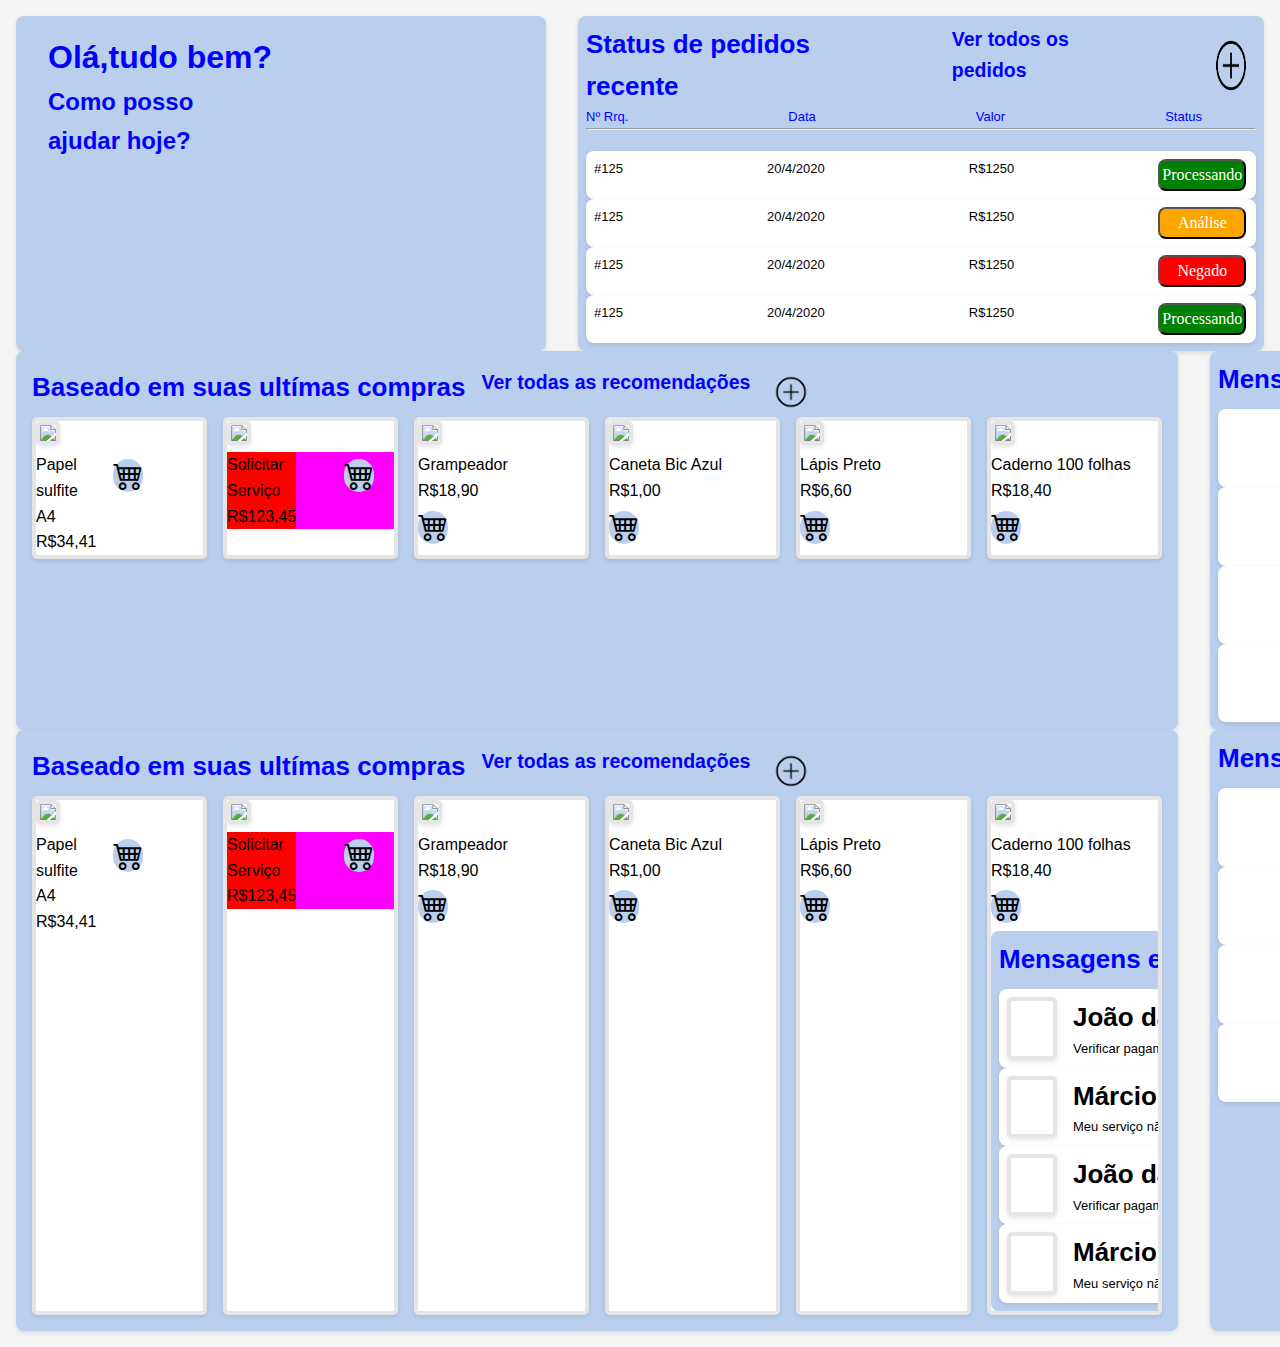
==== Tela 2/index.html @ 369cea6e "Construção da página" ====
<!DOCTYPE html>
<html lang="pt-BR">

<head>
    <meta charset="UTF-8">
    <meta name="viewport" content="width=device-width, initial-scale=1.0">
    <link rel="stylesheet" href="https://cdn.jsdelivr.net/npm/bootstrap-icons@1.11.3/font/bootstrap-icons.min.css">
    <link rel="stylesheet" href="style.css">
    <title>Tela 2</title>
</head>

<body>
    <header>
    </header>
    <main>
        <section class="conjunto">
            <div class="flexivel">
                <div class="conteudo1">
                    <div class="flexivel">
                        <div class="imagem">
                            <img
                                srcset="https://chat.google.com/u/0/api/get_attachment_url?url_type=FIFE_URL&content_type=image%2Fpng&attachment_token=AOo0EEWoziNwLJcdTX1ElQND9qhexBwh3AYaHLoYhOPIBPsPUxeNZLnNCy1tHn%2BDzWrRqOFdtHowrqRxlitT6%2BRmevHJBWhnWOEYJB7wECGwoxhaClNB9jdvuUUosth8Wv%2FbAcLuo24jIDliQI2MM8gQdCsAHMKpjLNZjqd9iULEMGtFCCJFhZC%2F7zV9XeAhD8l0oSi4EhW3E4HwheUE8Kotwyyj6vAKSu3HNGRSLLSb85Tv2F3mFFXZAdiumEjLnhWtPA2HZVKaYniwMphNpzauCEfG4maWNlg8klFmTmBG%2BQEHY4PB3F0XOhp0z6bUY4ab1nzbj%2FnRtG2EAWOx6RGJjf%2BrYVPaE7aI5d72UW1HOsccErG65JpRe3G%2BBnY5mayQaB5t7gUzsl6ThQTl6SRx1%2Fp4xV73VY214kvnSHOFnn2a4Pk6ZCXW0DsCLkeioxEzgdbauP91n%2BmjGsSBPJvrqSLLvSy2p1kwz7L5KRaKO1kJdnBCknTxg05jSas7qCFl4g7VZVwyhj4hJkXMiH4ZO30OwEr0%2Fh08QSZwJT4L2FjB9y9sEUG7JyuMzIZQ5n%2F8cUSKPB%2Fgd5NDn2kiyASKeQJHAMJBoMOtlbxQ7%2BwpQ3qyinCWQZc369Ms2g%3D%3D&sz=w1920-h945&auditContext=forDisplay">
                        </div>
                        <div class="texto_inicial">
                        
                            <h1>Olá,tudo bem?</h1>
                            <h2>Como posso <br>ajudar hoje?</h2>
                            

                        </div>
                        
                        


                        
                    </div>
                </div>
                <div class="conteudo2">
                    <div class="texto">
                        <div class="flexivel">
                            <h1>Status de pedidos recente</h1>
                            <h2> Ver todos os pedidos</h2>
                            <img src="images-removebg-preview.png">
                        </div>
                    </div>
                    <div class="tabela">
                        <div class="flexivel">
                            <p>Nº Rrq.</p>
                            <p>Data</p>
                            <p>Valor</p>
                            <p>Status</p>
                        </div>
                        <hr>
                        <br>
                        <div class="caixa">
                            <div class="flex">
                                <p>#125</p>
                                <p>20/4/2020</p>
                                <p>R$1250</p>
                                <button>Processando</button>
                            </div>
                        </div>
                        <div class="caixa1">
                            <div class="flex">
                                <p>#125</p>
                                <p>20/4/2020</p>
                                <p>R$1250</p>
                                <button>Análise</button>
                            </div>
                        </div>
                        <div class="caixa2">
                            <div class="flex">
                                <p>#125</p>
                                <p>20/4/2020</p>
                                <p>R$1250</p>
                                <button>Negado</button>
                            </div>
                        </div>
                        <div class="caixa">
                            <div class="flex">
                                <p>#125</p>
                                <p>20/4/2020</p>
                                <p>R$1250</p>
                                <button>Processando</button>
                            </div>

                        </div>
                    </div>
                </div>
            </div>
        </section>

        <section class="conjunto">
            <div class="flexivel">
                <div class="conteudo1">
                    <div class="texto">
                        <div class="flexivel">
                            <h1>Baseado em suas ultímas compras</h1>
                            <h2> ㅤㅤㅤㅤㅤㅤㅤㅤㅤㅤㅤㅤㅤㅤㅤㅤㅤㅤㅤㅤVer todas as recomendações</h2>
                            <img src="images-removebg-preview.png">
                        </div>
                    </div>
                    <div class="flexivel">


                        <div class="carousel">
                            <div class="block">
                                <div class="imagem"><img
                                        src="https://io.convertiez.com.br/m/superpaguemenos/shop/products/images/18514/medium/papel-sulfite-chamex-office-a4-com-500-folhas_101264.jpg">
                                </div>
                                <div class="flexivel">
                                    <p>Papel sulfite A4 <br>R$34,41</p>
                                    <div class="icones">
                                        <i class="bi bi-cart4 product-icon"></i>
                                    </div>

                                </div>
                            </div>

                        </div>
                        <div class="carousel">
                            <div class="block">
                                <div class="imagem"><img
                                        src="https://encrypted-tbn0.gstatic.com/images?q=tbn:ANd9GcRU97PO01iB618bXIy89J3eUHMGUghK8zMfgw&s">
                                </div>

                                <div class="infos">
                                    <div class="text">
                                        <p>Solicitar Serviço </p>
                                        <p>R$123,45</p>
                                    </div>
                                    <div class="icones">
                                        <i class="bi bi-cart4 product-icon"></i>
                                    </div>
                                </div>

                            </div>
                        </div>
                        <div class="carousel">
                            <div class="block">
                                <div class="imagem"><img
                                        src="https://castronaves.vteximg.com.br/arquivos/ids/211942-1000-1000/12819.jpg?v=636971586591070000">
                                </div>

                                <p>Grampeador </p>
                                <p>R$18,90</p>
                                <div class="icones">
                                    <i class="bi bi-cart4 product-icon"></i>
                                </div>

                            </div>
                        </div>
                        <div class="carousel">
                            <div class="block">
                                <div class="imagem"><img
                                        src="https://images.tcdn.com.br/img/img_prod/1140357/caneta_esferografica_bic_cristal_dura_mais_azul_ponta_media_de_1_0mm_kit_10_unidades_2640_3_0156dd57ba414a1c3af6683b4614af4f.jpg">
                                </div>

                                <p>Caneta Bic Azul </p>
                                <p>R$1,00</p>
                                <div class="icones">
                                    <i class="bi bi-cart4 product-icon"></i>
                                </div>

                            </div>
                        </div>
                        <div class="carousel">
                            <div class="block">
                                <div class="imagem"><img
                                        src="https://b2bleonorashop.vtexassets.com/arquivos/ids/157733-800-auto?v=637673884361300000&width=800&height=auto&aspect=true">
                                </div>

                                <p>Lápis Preto </p>
                                <p>R$6,60</p>
                                <div class="icones">
                                    <i class="bi bi-cart4 product-icon"></i>
                                </div>

                            </div>
                        </div>
                        <div class="carousel">
                            <div class="block">
                                <div class="imagem"><img
                                        src="https://encrypted-tbn1.gstatic.com/shopping?q=tbn:ANd9GcQYe_DMjRCgzkiKcKyMGKfpkosCGAsajwvqPdIVwKhlKucebgNOffT7DY0-NEBbyKFNzf5rTzejmaNWQFkhdrX9NqPqtBkAtXDj0M_UJJzbrR0yr8kLvkLX&usqp=CAE">
                                </div>

                                <p>Caderno 100 folhas </p>
                                <p>R$18,40</p>
                                <div class="icones">
                                    <i class="bi bi-cart4 product-icon"></i>
                                </div>

                            </div>
                        </div>
                    </div>

                </div>



                <div class="mensagens">
                    <div class="texto">
                        <div class="flexivel">
                            <h1>Mensagens e alertas</h1>
                            <h2> Ver todas as mensagens</h2>
                            <img src="images-removebg-preview.png">
                        </div>
                    </div>
                    <div class="tabela">
                        <div class="caixa">
                            <div class="flex">
                                <img
                                    srcset="https://img.freepik.com/fotos-gratis/conceito-de-emocoes-e-pessoas-foto-de-um-homem-bonito-de-aparencia-seria-com-barba-parecendo-confiante-e-determinado_1258-26730.jpg?semt=ais_hybrid">
                                <div class="block">
                                    <div class="flexivel">

                                        <h1>João da silva</h1>
                                        <p>Abr 5</p>
                                    </div>
                                    <p>Verificar pagamento do fornecedor apto</p>
                                </div>
                            </div>
                        </div>
                        <div class="caixa">
                            <div class="flex">
                                <img
                                    srcset="https://img.freepik.com/fotos-gratis/conceito-de-emocoes-e-pessoas-foto-de-um-homem-bonito-de-aparencia-seria-com-barba-parecendo-confiante-e-determinado_1258-26730.jpg?semt=ais_hybrid">
                                <div class="block">
                                    <div class="flexivel">

                                        <h1>Márcio José</h1>
                                        <p>Abr 5</p>
                                    </div>
                                    <p>Meu serviço não foi entregue </p>
                                </div>
                            </div>
                        </div>
                        <div class="caixa">
                            <div class="flex">
                                <img
                                    srcset="https://img.freepik.com/fotos-gratis/conceito-de-emocoes-e-pessoas-foto-de-um-homem-bonito-de-aparencia-seria-com-barba-parecendo-confiante-e-determinado_1258-26730.jpg?semt=ais_hybrid">
                                <div class="block">
                                    <div class="flexivel">

                                        <h1>João da silva</h1>
                                        <p>Abr 5</p>
                                    </div>
                                    <p>Verificar pagamento do fornecedor apto</p>
                                </div>
                            </div>
                        </div>
                        <div class="caixa">
                            <div class="flex">
                                <img
                                    srcset="https://img.freepik.com/fotos-gratis/conceito-de-emocoes-e-pessoas-foto-de-um-homem-bonito-de-aparencia-seria-com-barba-parecendo-confiante-e-determinado_1258-26730.jpg?semt=ais_hybrid">
                                <div class="block">
                                    <div class="flexivel">

                                        <h1>Márcio José</h1>
                                        <p>Abr 5</p>
                                    </div>
                                    <p>Meu serviço não foi entregue </p>
                                </div>
                            </div>
                        </div>
                        
                    </div>
                </div>
            </div>
<section class="conjunto">
            <div class="flexivel">
                <div class="conteudo1">
                    <div class="texto">
                        <div class="flexivel">
                            <h1>Baseado em suas ultímas compras</h1>
                            <h2> ㅤㅤㅤㅤㅤㅤㅤㅤㅤㅤㅤㅤㅤㅤㅤㅤㅤㅤㅤㅤVer todas as recomendações</h2>
                            <img src="images-removebg-preview.png">
                        </div>
                    </div>
                    <div class="flexivel">


                        <div class="carousel">
                            <div class="block">
                                <div class="imagem"><img
                                        src="https://io.convertiez.com.br/m/superpaguemenos/shop/products/images/18514/medium/papel-sulfite-chamex-office-a4-com-500-folhas_101264.jpg">
                                </div>
                                <div class="flexivel">
                                    <p>Papel sulfite A4 <br>R$34,41</p>
                                    <div class="icones">
                                        <i class="bi bi-cart4 product-icon"></i>
                                    </div>

                                </div>
                            </div>

                        </div>
                        <div class="carousel">
                            <div class="block">
                                <div class="imagem"><img
                                        src="https://encrypted-tbn0.gstatic.com/images?q=tbn:ANd9GcRU97PO01iB618bXIy89J3eUHMGUghK8zMfgw&s">
                                </div>

                                <div class="infos">
                                    <div class="text">
                                        <p>Solicitar Serviço </p>
                                        <p>R$123,45</p>
                                    </div>
                                    <div class="icones">
                                        <i class="bi bi-cart4 product-icon"></i>
                                    </div>
                                </div>

                            </div>
                        </div>
                        <div class="carousel">
                            <div class="block">
                                <div class="imagem"><img
                                        src="https://castronaves.vteximg.com.br/arquivos/ids/211942-1000-1000/12819.jpg?v=636971586591070000">
                                </div>

                                <p>Grampeador </p>
                                <p>R$18,90</p>
                                <div class="icones">
                                    <i class="bi bi-cart4 product-icon"></i>
                                </div>

                            </div>
                        </div>
                        <div class="carousel">
                            <div class="block">
                                <div class="imagem"><img
                                        src="https://images.tcdn.com.br/img/img_prod/1140357/caneta_esferografica_bic_cristal_dura_mais_azul_ponta_media_de_1_0mm_kit_10_unidades_2640_3_0156dd57ba414a1c3af6683b4614af4f.jpg">
                                </div>

                                <p>Caneta Bic Azul </p>
                                <p>R$1,00</p>
                                <div class="icones">
                                    <i class="bi bi-cart4 product-icon"></i>
                                </div>

                            </div>
                        </div>
                        <div class="carousel">
                            <div class="block">
                                <div class="imagem"><img
                                        src="https://b2bleonorashop.vtexassets.com/arquivos/ids/157733-800-auto?v=637673884361300000&width=800&height=auto&aspect=true">
                                </div>

                                <p>Lápis Preto </p>
                                <p>R$6,60</p>
                                <div class="icones">
                                    <i class="bi bi-cart4 product-icon"></i>
                                </div>

                            </div>
                        </div>
                        <div class="carousel">
                            <div class="block">
                                <div class="imagem"><img
                                        src="https://encrypted-tbn1.gstatic.com/shopping?q=tbn:ANd9GcQYe_DMjRCgzkiKcKyMGKfpkosCGAsajwvqPdIVwKhlKucebgNOffT7DY0-NEBbyKFNzf5rTzejmaNWQFkhdrX9NqPqtBkAtXDj0M_UJJzbrR0yr8kLvkLX&usqp=CAE">
                                </div>

                                <p>Caderno 100 folhas </p>
                                <p>R$18,40</p>
                                <div class="icones">
                                    <i class="bi bi-cart4 product-icon"></i>
                                </div>
 <div class="mensagens">
                    <div class="texto">
                        <div class="flexivel">
                            <h1>Mensagens e alertas</h1>
                            <h2> Ver todas as mensagens</h2>
                            <img src="images-removebg-preview.png">
                        </div>
                    </div>
                    <div class="tabela">
                        <div class="caixa">
                            <div class="flex">
                                <img
                                    srcset="https://img.freepik.com/fotos-gratis/conceito-de-emocoes-e-pessoas-foto-de-um-homem-bonito-de-aparencia-seria-com-barba-parecendo-confiante-e-determinado_1258-26730.jpg?semt=ais_hybrid">
                                <div class="block">
                                    <div class="flexivel">

                                        <h1>João da silva</h1>
                                        <p>Abr 5</p>
                                    </div>
                                    <p>Verificar pagamento do fornecedor apto</p>
                                </div>
                            </div>
                        </div>
                        <div class="caixa">
                            <div class="flex">
                                <img
                                    srcset="https://img.freepik.com/fotos-gratis/conceito-de-emocoes-e-pessoas-foto-de-um-homem-bonito-de-aparencia-seria-com-barba-parecendo-confiante-e-determinado_1258-26730.jpg?semt=ais_hybrid">
                                <div class="block">
                                    <div class="flexivel">

                                        <h1>Márcio José</h1>
                                        <p>Abr 5</p>
                                    </div>
                                    <p>Meu serviço não foi entregue </p>
                                </div>
                            </div>
                        </div>
                        <div class="caixa">
                            <div class="flex">
                                <img
                                    srcset="https://img.freepik.com/fotos-gratis/conceito-de-emocoes-e-pessoas-foto-de-um-homem-bonito-de-aparencia-seria-com-barba-parecendo-confiante-e-determinado_1258-26730.jpg?semt=ais_hybrid">
                                <div class="block">
                                    <div class="flexivel">

                                        <h1>João da silva</h1>
                                        <p>Abr 5</p>
                                    </div>
                                    <p>Verificar pagamento do fornecedor apto</p>
                                </div>
                            </div>
                        </div>
                        <div class="caixa">
                            <div class="flex">
                                <img
                                    srcset="https://img.freepik.com/fotos-gratis/conceito-de-emocoes-e-pessoas-foto-de-um-homem-bonito-de-aparencia-seria-com-barba-parecendo-confiante-e-determinado_1258-26730.jpg?semt=ais_hybrid">
                                <div class="block">
                                    <div class="flexivel">

                                        <h1>Márcio José</h1>
                                        <p>Abr 5</p>
                                    </div>
                                    <p>Meu serviço não foi entregue </p>
                                </div>
                            </div>
                        </div>
                        
                    </div>
                </div>
                            </div>
                        </div>
                    </div>

                </div>
                <div class="mensagens">
                    <div class="texto">
                        <div class="flexivel">
                            <h1>Mensagens e alertas</h1>
                            <h2> Ver todas as mensagens</h2>
                            <img src="images-removebg-preview.png">
                        </div>
                    </div>
                    <div class="tabela">
                        <div class="caixa">
                            <div class="flex">
                                <img
                                    srcset="https://img.freepik.com/fotos-gratis/conceito-de-emocoes-e-pessoas-foto-de-um-homem-bonito-de-aparencia-seria-com-barba-parecendo-confiante-e-determinado_1258-26730.jpg?semt=ais_hybrid">
                                <div class="block">
                                    <div class="flexivel">

                                        <h1>João da silva</h1>
                                        <p>Abr 5</p>
                                    </div>
                                    <p>Verificar pagamento do fornecedor apto</p>
                                </div>
                            </div>
                        </div>
                        <div class="caixa">
                            <div class="flex">
                                <img
                                    srcset="https://img.freepik.com/fotos-gratis/conceito-de-emocoes-e-pessoas-foto-de-um-homem-bonito-de-aparencia-seria-com-barba-parecendo-confiante-e-determinado_1258-26730.jpg?semt=ais_hybrid">
                                <div class="block">
                                    <div class="flexivel">

                                        <h1>Márcio José</h1>
                                        <p>Abr 5</p>
                                    </div>
                                    <p>Meu serviço não foi entregue </p>
                                </div>
                            </div>
                        </div>
                        <div class="caixa">
                            <div class="flex">
                                <img
                                    srcset="https://img.freepik.com/fotos-gratis/conceito-de-emocoes-e-pessoas-foto-de-um-homem-bonito-de-aparencia-seria-com-barba-parecendo-confiante-e-determinado_1258-26730.jpg?semt=ais_hybrid">
                                <div class="block">
                                    <div class="flexivel">

                                        <h1>João da silva</h1>
                                        <p>Abr 5</p>
                                    </div>
                                    <p>Verificar pagamento do fornecedor apto</p>
                                </div>
                            </div>
                        </div>
                        <div class="caixa">
                            <div class="flex">
                                <img
                                    srcset="https://img.freepik.com/fotos-gratis/conceito-de-emocoes-e-pessoas-foto-de-um-homem-bonito-de-aparencia-seria-com-barba-parecendo-confiante-e-determinado_1258-26730.jpg?semt=ais_hybrid">
                                <div class="block">
                                    <div class="flexivel">

                                        <h1>Márcio José</h1>
                                        <p>Abr 5</p>
                                    </div>
                                    <p>Meu serviço não foi entregue </p>
                                </div>
                            </div>
                        </div>
                        
                    </div>
                </div>

        </section>
        

    </main>
</body>

</html>
---- Tela 2/style.css ----
* {
    margin: 0;
    padding: 0;
    box-sizing: border-box;
    font-family: Arial, sans-serif;
}

body {
    line-height: 1.6;
    background-color: #f4f4f4;
}

main {
    padding: 1rem;
    max-width: 1920px;
    margin: 0 auto;
}

.conteudo1 {
    justify-content: left;
    margin: 0;
    padding: 1rem;
    background-color: #bacfee;
    border-radius: 8px;
    box-shadow: 0 2px 5px rgba(0, 0, 0, 0.1);
    width: 1200px;
}

.conteudo2 {
    justify-content: left;
    margin: 0;
    padding: 0.5rem;
    background-color: #bacfee;
    border-radius: 8px;
    box-shadow: 0 2px 5px rgba(0, 0, 0, 0.1);
    width: 700px;
}

.conteudo2 .texto {
    font-size: small;
    color: blue;
}

.conteudo2 img {
    padding: 0;
    width: 50px;
}

.conteudo2 .flexivel {
    gap: 5rem;
}

.conteudo1 .texto {
    font-size: small;
    color: blue;
}

.conteudo1 img {
    padding: 0;
    width: 50px;
}

.conteudo1 .flexivel {
    gap: 1rem;
}

.tabela {
    font-size: small;
    color: blue;
}

.tabela .flexivel {
    gap: 10rem;
}

.caixa {
    justify-content: left;
    margin: 0;
    padding: 0.5rem;
    background-color: white;
    border-radius: 8px;
    box-shadow: 0 2px 5px rgba(0, 0, 0, 0.1);
    width: 670px;
    color: black;
    gap: 9rem;
}

.flex {
    display: flex;
    gap: 9rem;
}

.caixa1 {
    justify-content: left;
    margin: 0;
    padding: 0.5rem;
    background-color: white;
    border-radius: 8px;
    box-shadow: 0 2px 5px rgba(0, 0, 0, 0.1);
    width: 670px;
    color: black;
    gap: 9rem;
   
}

.caixa1 button {
    background-color: orange;
}

.caixa2 button {
    background-color: red;
}

.caixa2 {
    justify-content: left;
    margin: 0;
    padding: 0.5rem;
    background-color: white;
    border-radius: 8px;
    box-shadow: 0 2px 5px rgba(0, 0, 0, 0.1);
    width: 670px;
    color: black;
    gap: 9rem;
}

.flexivel {
    display: flex;
    gap: 2rem;
}

.carousel {
    display: flex;
    overflow: hidden;
    max-width: 175px;
    border-radius: 5px;
    background-color: white;
    border: 4px solid rgba(0, 0, 0, 0.1);
    box-shadow: 0 2px 5px rgba(0, 0, 0, 0.1);
    

}

.carousel img {
    width: 100%;
    transition: ease-in-out;
    transform: 0.5s;
    border-radius: 5px;
    background-color: white;
    border: 4px solid rgba(0, 0, 0, 0.1);
    box-shadow: 0 2px 5px rgba(0, 0, 0, 0.1);
}

.imagem img {
    width: 150px;
    object-fit: contain;
}

button {
    background-color: green;
    color: white;
    font-family: 'Times New Roman', Times, serif;
    height: 2rem;
    width: 5.5rem;
    border-radius: 0.5rem;
    font-size: medium;
}

.icones {

    display: inline-block;
    width: 800px;
    font-size: 30px;
    color:black;


}

.product-icon {
    background-color: #bacfee;
    border-radius: 20rem;

}
.block{
    display: block;
    width: 15rem;
}

.tabela .flexivel  {
    gap: 10rem;
}

.texto_inicial {
    font-family: Cambria, Cochin, Georgia, Times, 'Times New Roman', serif;
    color: blue;
    
}

.mensagens {
    margin: 0;
    padding: 0.5rem;
    background-color: #bacfee;
    border-radius: 8px;
    box-shadow: 0 2px 5px rgba(0, 0, 0, 0.1);
    width: 700px;
}

.mensagens .texto {
    font-size: small;
    color: blue;
}


.mensagens img {
    padding: 0;
    width: 50px;
}

.mensagens .flexivel {
    gap: 0rem;
}

.mensagens .flex {
    gap: 1rem;
}

.infos {
    display: flex;
    gap: 3rem;
    background-color: fuchsia;
}

.text {
    background-color: red;
    width: 100px;
}
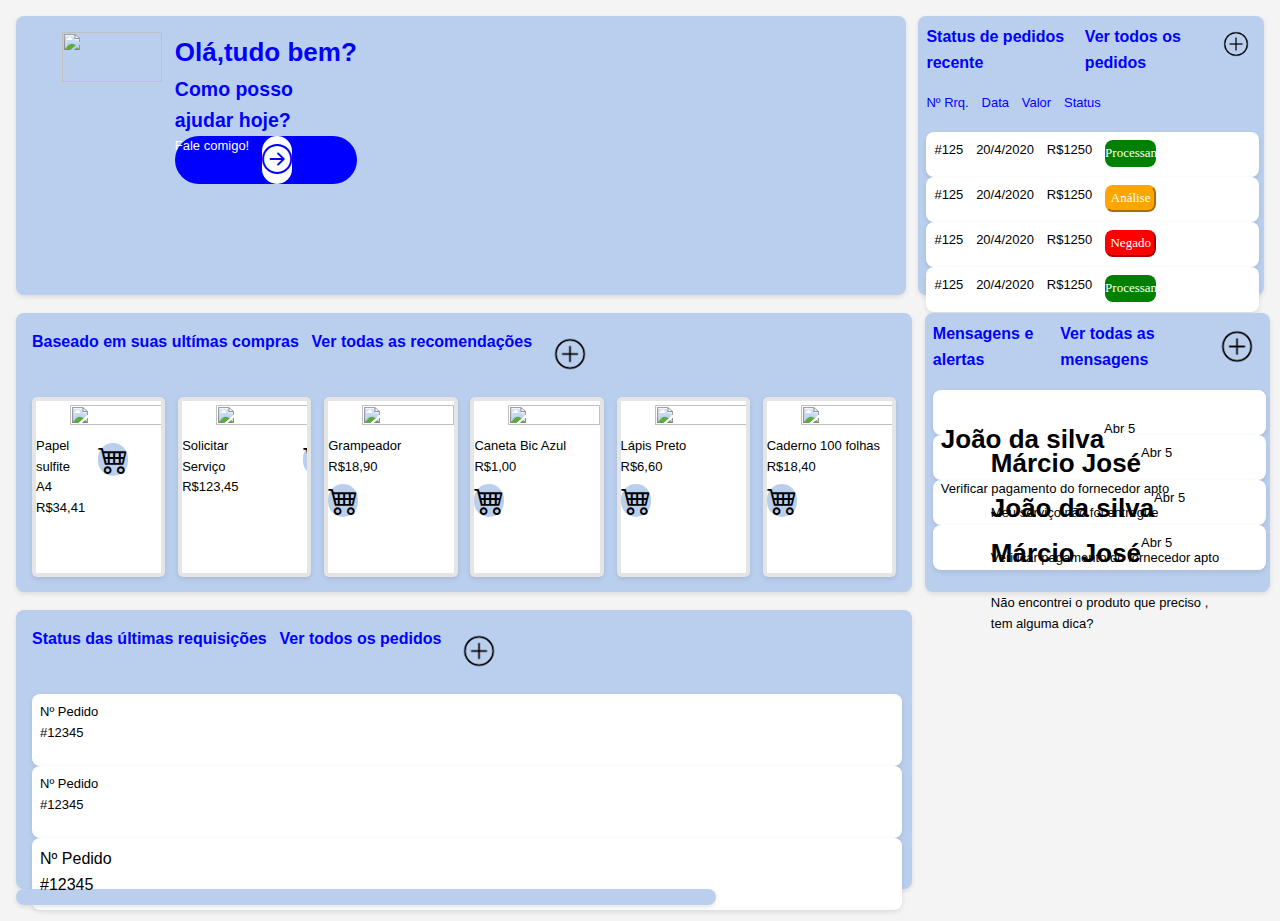
==== commit 750a0c78: "Organização dos conteudos" ====
--- a/Tela 2/index.html
+++ b/Tela 2/index.html
@@ -22,19 +22,32 @@
                                 srcset="https://chat.google.com/u/0/api/get_attachment_url?url_type=FIFE_URL&content_type=image%2Fpng&attachment_token=AOo0EEWoziNwLJcdTX1ElQND9qhexBwh3AYaHLoYhOPIBPsPUxeNZLnNCy1tHn%2BDzWrRqOFdtHowrqRxlitT6%2BRmevHJBWhnWOEYJB7wECGwoxhaClNB9jdvuUUosth8Wv%2FbAcLuo24jIDliQI2MM8gQdCsAHMKpjLNZjqd9iULEMGtFCCJFhZC%2F7zV9XeAhD8l0oSi4EhW3E4HwheUE8Kotwyyj6vAKSu3HNGRSLLSb85Tv2F3mFFXZAdiumEjLnhWtPA2HZVKaYniwMphNpzauCEfG4maWNlg8klFmTmBG%2BQEHY4PB3F0XOhp0z6bUY4ab1nzbj%2FnRtG2EAWOx6RGJjf%2BrYVPaE7aI5d72UW1HOsccErG65JpRe3G%2BBnY5mayQaB5t7gUzsl6ThQTl6SRx1%2Fp4xV73VY214kvnSHOFnn2a4Pk6ZCXW0DsCLkeioxEzgdbauP91n%2BmjGsSBPJvrqSLLvSy2p1kwz7L5KRaKO1kJdnBCknTxg05jSas7qCFl4g7VZVwyhj4hJkXMiH4ZO30OwEr0%2Fh08QSZwJT4L2FjB9y9sEUG7JyuMzIZQ5n%2F8cUSKPB%2Fgd5NDn2kiyASKeQJHAMJBoMOtlbxQ7%2BwpQ3qyinCWQZc369Ms2g%3D%3D&sz=w1920-h945&auditContext=forDisplay">
                         </div>
                         <div class="texto_inicial">
-                        
+
                             <h1>Olá,tudo bem?</h1>
                             <h2>Como posso <br>ajudar hoje?</h2>
-                            
-
-                        </div>
-                        
-                        
-
-
-                        
-                    </div>
-                </div>
+                            <div class="tabela1">
+                                <div class="caixa1tabela">
+                                    <div class="flexivel">
+                                        <p>Fale comigo!</p>
+                                        <div class="icones1">
+                                            <i class="bi bi-arrow-right-circle"></i>
+                                        </div>
+                                    </div>
+                                    <div></div>
+
+                                </div>
+                                
+
+                            </div>
+                            <div class="flexivel">
+                                <div class="caixa_2tabela">
+
+                                </div>
+                            </div>
+                        </div>
+                    </div>
+                </div>
+
                 <div class="conteudo2">
                     <div class="texto">
                         <div class="flexivel">
@@ -50,10 +63,9 @@
                             <p>Valor</p>
                             <p>Status</p>
                         </div>
-                        <hr>
-                        <br>
-                        <div class="caixa">
-                            <div class="flex">
+
+                        <div class="caixa">
+                            <div class="flexivel">
                                 <p>#125</p>
                                 <p>20/4/2020</p>
                                 <p>R$1250</p>
@@ -61,7 +73,7 @@
                             </div>
                         </div>
                         <div class="caixa1">
-                            <div class="flex">
+                            <div class="flexivel">
                                 <p>#125</p>
                                 <p>20/4/2020</p>
                                 <p>R$1250</p>
@@ -69,7 +81,7 @@
                             </div>
                         </div>
                         <div class="caixa2">
-                            <div class="flex">
+                            <div class="flexivel">
                                 <p>#125</p>
                                 <p>20/4/2020</p>
                                 <p>R$1250</p>
@@ -77,7 +89,7 @@
                             </div>
                         </div>
                         <div class="caixa">
-                            <div class="flex">
+                            <div class="flexivel">
                                 <p>#125</p>
                                 <p>20/4/2020</p>
                                 <p>R$1250</p>
@@ -96,7 +108,7 @@
                     <div class="texto">
                         <div class="flexivel">
                             <h1>Baseado em suas ultímas compras</h1>
-                            <h2> ㅤㅤㅤㅤㅤㅤㅤㅤㅤㅤㅤㅤㅤㅤㅤㅤㅤㅤㅤㅤVer todas as recomendações</h2>
+                            <h2> ㅤㅤㅤㅤㅤㅤㅤㅤㅤㅤㅤㅤㅤㅤㅤㅤㅤㅤㅤㅤㅤVer todas as recomendações</h2>
                             <img src="images-removebg-preview.png">
                         </div>
                     </div>
@@ -113,7 +125,6 @@
                                     <div class="icones">
                                         <i class="bi bi-cart4 product-icon"></i>
                                     </div>
-
                                 </div>
                             </div>
 
@@ -141,13 +152,14 @@
                                 <div class="imagem"><img
                                         src="https://castronaves.vteximg.com.br/arquivos/ids/211942-1000-1000/12819.jpg?v=636971586591070000">
                                 </div>
-
+                                <div class="infos"></div>
+                                <div class="text"></div>
                                 <p>Grampeador </p>
                                 <p>R$18,90</p>
                                 <div class="icones">
                                     <i class="bi bi-cart4 product-icon"></i>
                                 </div>
-
+                                
                             </div>
                         </div>
                         <div class="carousel">
@@ -189,7 +201,6 @@
                                 <div class="icones">
                                     <i class="bi bi-cart4 product-icon"></i>
                                 </div>
-
                             </div>
                         </div>
                     </div>
@@ -222,7 +233,7 @@
                             </div>
                         </div>
                         <div class="caixa">
-                            <div class="flex">
+                            <div class="flexivel">
                                 <img
                                     srcset="https://img.freepik.com/fotos-gratis/conceito-de-emocoes-e-pessoas-foto-de-um-homem-bonito-de-aparencia-seria-com-barba-parecendo-confiante-e-determinado_1258-26730.jpg?semt=ais_hybrid">
                                 <div class="block">
@@ -236,7 +247,7 @@
                             </div>
                         </div>
                         <div class="caixa">
-                            <div class="flex">
+                            <div class="flexivel">
                                 <img
                                     srcset="https://img.freepik.com/fotos-gratis/conceito-de-emocoes-e-pessoas-foto-de-um-homem-bonito-de-aparencia-seria-com-barba-parecendo-confiante-e-determinado_1258-26730.jpg?semt=ais_hybrid">
                                 <div class="block">
@@ -250,7 +261,7 @@
                             </div>
                         </div>
                         <div class="caixa">
-                            <div class="flex">
+                            <div class="flexivel">
                                 <img
                                     srcset="https://img.freepik.com/fotos-gratis/conceito-de-emocoes-e-pessoas-foto-de-um-homem-bonito-de-aparencia-seria-com-barba-parecendo-confiante-e-determinado_1258-26730.jpg?semt=ais_hybrid">
                                 <div class="block">
@@ -259,257 +270,53 @@
                                         <h1>Márcio José</h1>
                                         <p>Abr 5</p>
                                     </div>
-                                    <p>Meu serviço não foi entregue </p>
-                                </div>
-                            </div>
-                        </div>
-                        
-                    </div>
-                </div>
-            </div>
-<section class="conjunto">
-            <div class="flexivel">
+
+                                    <p>Não encontrei o produto que preciso , tem alguma dica?</p>
+
+                                </div>
+                            </div>
+                        </div>
+
+                    </div>
+
+                </div>
+            </div>
+        </section>
+        <section class="parte">
+            <div class="status">
                 <div class="conteudo1">
                     <div class="texto">
                         <div class="flexivel">
-                            <h1>Baseado em suas ultímas compras</h1>
-                            <h2> ㅤㅤㅤㅤㅤㅤㅤㅤㅤㅤㅤㅤㅤㅤㅤㅤㅤㅤㅤㅤVer todas as recomendações</h2>
+                            <div>
+                                <h1>Status das últimas requisições</h1>
+                            </div>
+                            <h2> Ver todos os pedidos</h2>
                             <img src="images-removebg-preview.png">
-                        </div>
-                    </div>
-                    <div class="flexivel">
-
-
-                        <div class="carousel">
-                            <div class="block">
-                                <div class="imagem"><img
-                                        src="https://io.convertiez.com.br/m/superpaguemenos/shop/products/images/18514/medium/papel-sulfite-chamex-office-a4-com-500-folhas_101264.jpg">
-                                </div>
-                                <div class="flexivel">
-                                    <p>Papel sulfite A4 <br>R$34,41</p>
-                                    <div class="icones">
-                                        <i class="bi bi-cart4 product-icon"></i>
-                                    </div>
-
-                                </div>
-                            </div>
-
-                        </div>
-                        <div class="carousel">
-                            <div class="block">
-                                <div class="imagem"><img
-                                        src="https://encrypted-tbn0.gstatic.com/images?q=tbn:ANd9GcRU97PO01iB618bXIy89J3eUHMGUghK8zMfgw&s">
-                                </div>
-
-                                <div class="infos">
-                                    <div class="text">
-                                        <p>Solicitar Serviço </p>
-                                        <p>R$123,45</p>
-                                    </div>
-                                    <div class="icones">
-                                        <i class="bi bi-cart4 product-icon"></i>
-                                    </div>
-                                </div>
-
-                            </div>
-                        </div>
-                        <div class="carousel">
-                            <div class="block">
-                                <div class="imagem"><img
-                                        src="https://castronaves.vteximg.com.br/arquivos/ids/211942-1000-1000/12819.jpg?v=636971586591070000">
-                                </div>
-
-                                <p>Grampeador </p>
-                                <p>R$18,90</p>
-                                <div class="icones">
-                                    <i class="bi bi-cart4 product-icon"></i>
-                                </div>
-
-                            </div>
-                        </div>
-                        <div class="carousel">
-                            <div class="block">
-                                <div class="imagem"><img
-                                        src="https://images.tcdn.com.br/img/img_prod/1140357/caneta_esferografica_bic_cristal_dura_mais_azul_ponta_media_de_1_0mm_kit_10_unidades_2640_3_0156dd57ba414a1c3af6683b4614af4f.jpg">
-                                </div>
-
-                                <p>Caneta Bic Azul </p>
-                                <p>R$1,00</p>
-                                <div class="icones">
-                                    <i class="bi bi-cart4 product-icon"></i>
-                                </div>
-
-                            </div>
-                        </div>
-                        <div class="carousel">
-                            <div class="block">
-                                <div class="imagem"><img
-                                        src="https://b2bleonorashop.vtexassets.com/arquivos/ids/157733-800-auto?v=637673884361300000&width=800&height=auto&aspect=true">
-                                </div>
-
-                                <p>Lápis Preto </p>
-                                <p>R$6,60</p>
-                                <div class="icones">
-                                    <i class="bi bi-cart4 product-icon"></i>
-                                </div>
-
-                            </div>
-                        </div>
-                        <div class="carousel">
-                            <div class="block">
-                                <div class="imagem"><img
-                                        src="https://encrypted-tbn1.gstatic.com/shopping?q=tbn:ANd9GcQYe_DMjRCgzkiKcKyMGKfpkosCGAsajwvqPdIVwKhlKucebgNOffT7DY0-NEBbyKFNzf5rTzejmaNWQFkhdrX9NqPqtBkAtXDj0M_UJJzbrR0yr8kLvkLX&usqp=CAE">
-                                </div>
-
-                                <p>Caderno 100 folhas </p>
-                                <p>R$18,40</p>
-                                <div class="icones">
-                                    <i class="bi bi-cart4 product-icon"></i>
-                                </div>
- <div class="mensagens">
-                    <div class="texto">
-                        <div class="flexivel">
-                            <h1>Mensagens e alertas</h1>
-                            <h2> Ver todas as mensagens</h2>
-                            <img src="images-removebg-preview.png">
+
                         </div>
                     </div>
                     <div class="tabela">
-                        <div class="caixa">
-                            <div class="flex">
-                                <img
-                                    srcset="https://img.freepik.com/fotos-gratis/conceito-de-emocoes-e-pessoas-foto-de-um-homem-bonito-de-aparencia-seria-com-barba-parecendo-confiante-e-determinado_1258-26730.jpg?semt=ais_hybrid">
-                                <div class="block">
-                                    <div class="flexivel">
-
-                                        <h1>João da silva</h1>
-                                        <p>Abr 5</p>
-                                    </div>
-                                    <p>Verificar pagamento do fornecedor apto</p>
-                                </div>
-                            </div>
-                        </div>
-                        <div class="caixa">
-                            <div class="flex">
-                                <img
-                                    srcset="https://img.freepik.com/fotos-gratis/conceito-de-emocoes-e-pessoas-foto-de-um-homem-bonito-de-aparencia-seria-com-barba-parecendo-confiante-e-determinado_1258-26730.jpg?semt=ais_hybrid">
-                                <div class="block">
-                                    <div class="flexivel">
-
-                                        <h1>Márcio José</h1>
-                                        <p>Abr 5</p>
-                                    </div>
-                                    <p>Meu serviço não foi entregue </p>
-                                </div>
-                            </div>
-                        </div>
-                        <div class="caixa">
-                            <div class="flex">
-                                <img
-                                    srcset="https://img.freepik.com/fotos-gratis/conceito-de-emocoes-e-pessoas-foto-de-um-homem-bonito-de-aparencia-seria-com-barba-parecendo-confiante-e-determinado_1258-26730.jpg?semt=ais_hybrid">
-                                <div class="block">
-                                    <div class="flexivel">
-
-                                        <h1>João da silva</h1>
-                                        <p>Abr 5</p>
-                                    </div>
-                                    <p>Verificar pagamento do fornecedor apto</p>
-                                </div>
-                            </div>
-                        </div>
-                        <div class="caixa">
-                            <div class="flex">
-                                <img
-                                    srcset="https://img.freepik.com/fotos-gratis/conceito-de-emocoes-e-pessoas-foto-de-um-homem-bonito-de-aparencia-seria-com-barba-parecendo-confiante-e-determinado_1258-26730.jpg?semt=ais_hybrid">
-                                <div class="block">
-                                    <div class="flexivel">
-
-                                        <h1>Márcio José</h1>
-                                        <p>Abr 5</p>
-                                    </div>
-                                    <p>Meu serviço não foi entregue </p>
-                                </div>
-                            </div>
-                        </div>
-                        
-                    </div>
-                </div>
-                            </div>
-                        </div>
-                    </div>
-
-                </div>
-                <div class="mensagens">
-                    <div class="texto">
-                        <div class="flexivel">
-                            <h1>Mensagens e alertas</h1>
-                            <h2> Ver todas as mensagens</h2>
-                            <img src="images-removebg-preview.png">
-                        </div>
-                    </div>
-                    <div class="tabela">
-                        <div class="caixa">
-                            <div class="flex">
-                                <img
-                                    srcset="https://img.freepik.com/fotos-gratis/conceito-de-emocoes-e-pessoas-foto-de-um-homem-bonito-de-aparencia-seria-com-barba-parecendo-confiante-e-determinado_1258-26730.jpg?semt=ais_hybrid">
-                                <div class="block">
-                                    <div class="flexivel">
-
-                                        <h1>João da silva</h1>
-                                        <p>Abr 5</p>
-                                    </div>
-                                    <p>Verificar pagamento do fornecedor apto</p>
-                                </div>
-                            </div>
-                        </div>
-                        <div class="caixa">
-                            <div class="flex">
-                                <img
-                                    srcset="https://img.freepik.com/fotos-gratis/conceito-de-emocoes-e-pessoas-foto-de-um-homem-bonito-de-aparencia-seria-com-barba-parecendo-confiante-e-determinado_1258-26730.jpg?semt=ais_hybrid">
-                                <div class="block">
-                                    <div class="flexivel">
-
-                                        <h1>Márcio José</h1>
-                                        <p>Abr 5</p>
-                                    </div>
-                                    <p>Meu serviço não foi entregue </p>
-                                </div>
-                            </div>
-                        </div>
-                        <div class="caixa">
-                            <div class="flex">
-                                <img
-                                    srcset="https://img.freepik.com/fotos-gratis/conceito-de-emocoes-e-pessoas-foto-de-um-homem-bonito-de-aparencia-seria-com-barba-parecendo-confiante-e-determinado_1258-26730.jpg?semt=ais_hybrid">
-                                <div class="block">
-                                    <div class="flexivel">
-
-                                        <h1>João da silva</h1>
-                                        <p>Abr 5</p>
-                                    </div>
-                                    <p>Verificar pagamento do fornecedor apto</p>
-                                </div>
-                            </div>
-                        </div>
-                        <div class="caixa">
-                            <div class="flex">
-                                <img
-                                    srcset="https://img.freepik.com/fotos-gratis/conceito-de-emocoes-e-pessoas-foto-de-um-homem-bonito-de-aparencia-seria-com-barba-parecendo-confiante-e-determinado_1258-26730.jpg?semt=ais_hybrid">
-                                <div class="block">
-                                    <div class="flexivel">
-
-                                        <h1>Márcio José</h1>
-                                        <p>Abr 5</p>
-                                    </div>
-                                    <p>Meu serviço não foi entregue </p>
-                                </div>
-                            </div>
-                        </div>
-                        
-                    </div>
-                </div>
-
+                        <div class="caixa3">
+                            <p>Nº Pedido <br> #12345</p>
+                        </div>
+                        <div class="caixa3">
+                            <p>Nº Pedido <br> #12345</p>
+                        </div>
+                    </div>
+                    <div class="caixa3">
+                        <p>Nº Pedido <br> #12345</p>
+                    </div>
+                </div>
+            </div>
+
+            </div>
+            </div>
         </section>
-        
+        <section>
+            <div class="parte2"></div>
+            <div class="transacoes"></div>
+        </section>
+
 
     </main>
 </body>
--- a/Tela 2/style.css
+++ b/Tela 2/style.css
@@ -8,6 +8,7 @@
 body {
     line-height: 1.6;
     background-color: #f4f4f4;
+    
 }
 
 main {
@@ -17,115 +18,122 @@
 }
 
 .conteudo1 {
-    justify-content: left;
     margin: 0;
     padding: 1rem;
     background-color: #bacfee;
     border-radius: 8px;
     box-shadow: 0 2px 5px rgba(0, 0, 0, 0.1);
-    width: 1200px;
+    width: 70vw;
+    height: 31vh;
 }
 
 .conteudo2 {
-    justify-content: left;
-    margin: 0;
-    padding: 0.5rem;
-    background-color: #bacfee;
-    border-radius: 8px;
-    box-shadow: 0 2px 5px rgba(0, 0, 0, 0.1);
-    width: 700px;
-}
-
-.conteudo2 .texto {
-    font-size: small;
-    color: blue;
+    margin: 0;
+    padding: 0.5rem;
+    background-color: #bacfee;
+    border-radius: 8px;
+    box-shadow: 0 2px 5px rgba(0, 0, 0, 0.1);
+    width: 27vw;
+    height: 31vh;
+}
+
+.texto h1{
+    color: blue;
+    font-size: medium;
+}
+
+.texto h2{
+    color: blue;
+    font-size: medium;
 }
 
 .conteudo2 img {
     padding: 0;
+    width: 40px;
+    height: 40px;
+}
+
+.conteudo1 .texto {
+    font-size: small;
+    color: blue;
+}
+
+.conteudo1 img {
+    padding: 0px;
     width: 50px;
-}
-
-.conteudo2 .flexivel {
-    gap: 5rem;
-}
-
-.conteudo1 .texto {
-    font-size: small;
-    color: blue;
-}
-
-.conteudo1 img {
-    padding: 0;
-    width: 50px;
-}
-
-.conteudo1 .flexivel {
-    gap: 1rem;
-}
+    height: 50px;
+    object-fit: contain;
+}
+
 
 .tabela {
     font-size: small;
     color: blue;
-}
-
-.tabela .flexivel {
-    gap: 10rem;
+    
+}
+
+.caixa1tabela{
+    background-color: blue;
+    border-radius: 50px;
+    color:white;
+    text-align: center;
+    font-size: small;
+    
 }
 
 .caixa {
-    justify-content: left;
-    margin: 0;
-    padding: 0.5rem;
-    background-color: white;
-    border-radius: 8px;
-    box-shadow: 0 2px 5px rgba(0, 0, 0, 0.1);
-    width: 670px;
+    margin: 0;
+    padding: 0.5rem;
+    background-color: white;
+    border-radius: 8px;
+    box-shadow: 0 2px 5px rgba(0, 0, 0, 0.1);
+    width: 26vw;
+    height: 5vh;
     color: black;
-    gap: 9rem;
-}
-
-.flex {
-    display: flex;
-    gap: 9rem;
 }
 
 .caixa1 {
-    justify-content: left;
-    margin: 0;
-    padding: 0.5rem;
-    background-color: white;
-    border-radius: 8px;
-    box-shadow: 0 2px 5px rgba(0, 0, 0, 0.1);
-    width: 670px;
-    color: black;
-    gap: 9rem;
-   
+    margin: 0;
+    padding: 0.5rem;
+    background-color: white;
+    border-radius: 8px;
+    box-shadow: 0 2px 5px rgba(0, 0, 0, 0.1);
+    width: 26vw;
+    height: 5vh;
+    color: black;  
 }
 
 .caixa1 button {
     background-color: orange;
+    border-color: orange;
 }
 
 .caixa2 button {
     background-color: red;
+    border-color:red
+}
+
+.caixa button {
+    background-color: green;
+    border: green;
 }
 
 .caixa2 {
-    justify-content: left;
-    margin: 0;
-    padding: 0.5rem;
-    background-color: white;
-    border-radius: 8px;
-    box-shadow: 0 2px 5px rgba(0, 0, 0, 0.1);
-    width: 670px;
+    margin: 0;
+    padding: 0.5rem;
+    background-color: white;
+    border-radius: 8px;
+    box-shadow: 0 2px 5px rgba(0, 0, 0, 0.1);
+    width: 26vw;
+    height: 5vh;
     color: black;
-    gap: 9rem;
 }
 
 .flexivel {
     display: flex;
-    gap: 2rem;
+    gap: 1vw;
+    margin-bottom: 2vh;
+    font-size: small;
 }
 
 .carousel {
@@ -136,7 +144,10 @@
     background-color: white;
     border: 4px solid rgba(0, 0, 0, 0.1);
     box-shadow: 0 2px 5px rgba(0, 0, 0, 0.1);
-    
+    height: 180px;
+    object-fit: center;
+    object-fit: contain;
+    text-overflow: clip;    
 
 }
 
@@ -145,13 +156,21 @@
     transition: ease-in-out;
     transform: 0.5s;
     border-radius: 5px;
-    background-color: white;
-    border: 4px solid rgba(0, 0, 0, 0.1);
-    box-shadow: 0 2px 5px rgba(0, 0, 0, 0.1);
+    background-color: rgb(255, 255, 255);
+    border: 4px solid rgba(252, 252, 252, 0.1);
+    box-shadow: 0 2px 5px rgba(255, 255, 255, 0.1);
+    object-fit: center;
+    height: 100%
+}
+
+.imagem {
+    width: 100%;
+    max-width: 100px;
+    margin-left: 30px;
 }
 
 .imagem img {
-    width: 150px;
+    width: 100%;
     object-fit: contain;
 }
 
@@ -159,10 +178,10 @@
     background-color: green;
     color: white;
     font-family: 'Times New Roman', Times, serif;
-    height: 2rem;
-    width: 5.5rem;
+    height: 3vh;
+    width: 4vw;
     border-radius: 0.5rem;
-    font-size: medium;
+    font-size: small;
 }
 
 .icones {
@@ -172,7 +191,15 @@
     font-size: 30px;
     color:black;
 
-
+}
+
+.icones1 {
+    color: blue;
+    background-color: white;
+    font-size: 30px;
+    border-radius: 20rem;
+   
+    
 }
 
 .product-icon {
@@ -185,10 +212,6 @@
     width: 15rem;
 }
 
-.tabela .flexivel  {
-    gap: 10rem;
-}
-
 .texto_inicial {
     font-family: Cambria, Cochin, Georgia, Times, 'Times New Roman', serif;
     color: blue;
@@ -201,14 +224,14 @@
     background-color: #bacfee;
     border-radius: 8px;
     box-shadow: 0 2px 5px rgba(0, 0, 0, 0.1);
-    width: 700px;
+    width: 27vw;
+    height: 31vh;
 }
 
 .mensagens .texto {
     font-size: small;
     color: blue;
 }
-
 
 .mensagens img {
     padding: 0;
@@ -225,11 +248,29 @@
 
 .infos {
     display: flex;
-    gap: 3rem;
-    background-color: fuchsia;
+    gap: 4rem;
 }
 
 .text {
-    background-color: red;
     width: 100px;
 }
+
+.caixa3 {
+    margin: 0;
+    padding: 0.5rem;
+    background-color: white;
+    border-radius: 8px;
+    box-shadow: 0 2px 5px rgba(0, 0, 0, 0.1);
+    width: 68vw;
+    height: 8vh;
+    color: black;
+}
+
+.transacoes {
+    margin: 0;
+    padding: 0.5rem;
+    background-color: #bacfee;
+    border-radius: 8px;
+    box-shadow: 0 2px 5px rgba(0, 0, 0, 0.1);
+    width: 700px;
+}
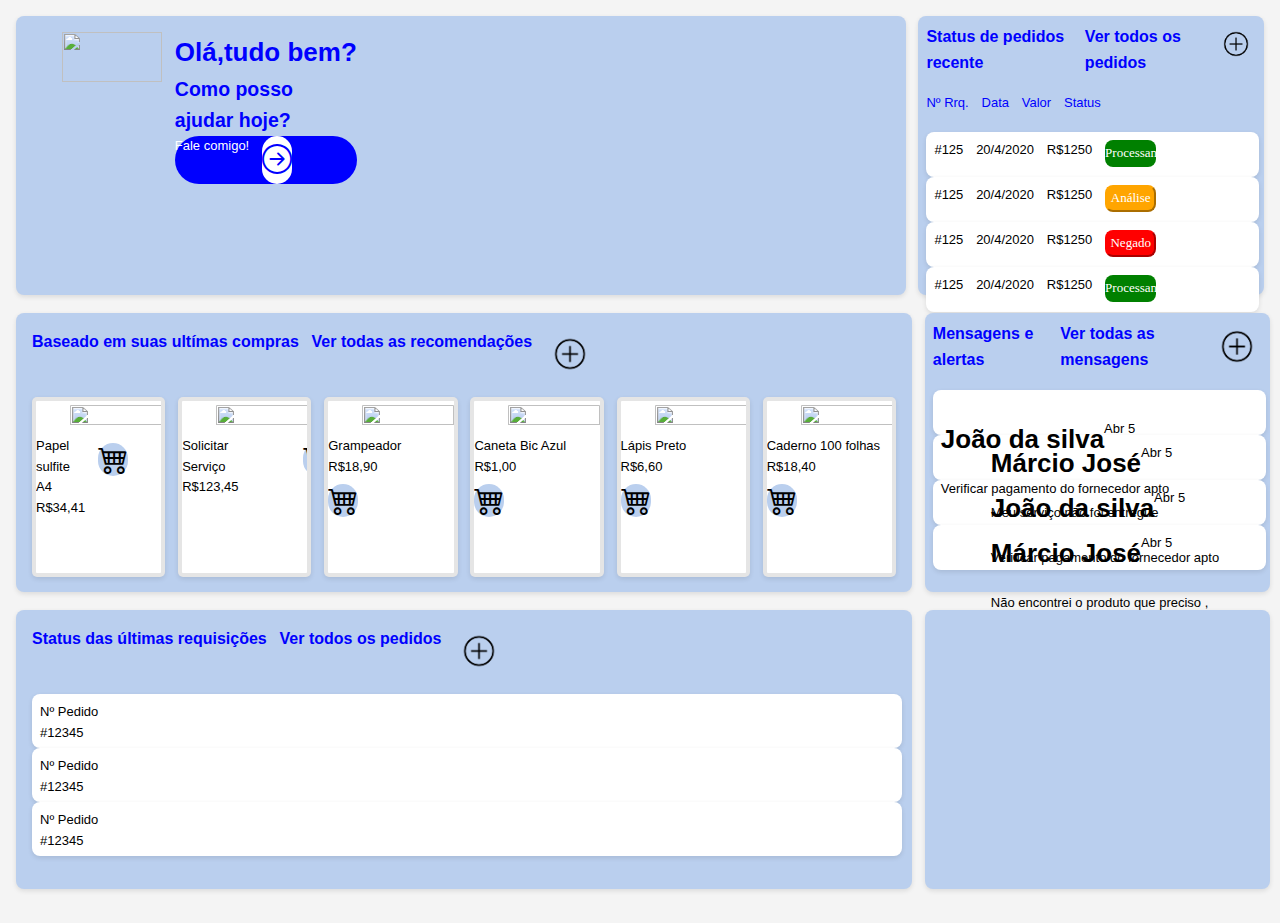
==== commit edf7294a: "Finalização" ====
--- a/Tela 2/index.html
+++ b/Tela 2/index.html
@@ -33,7 +33,7 @@
                                             <i class="bi bi-arrow-right-circle"></i>
                                         </div>
                                     </div>
-                                    <div></div>
+                                    
 
                                 </div>
                                 
@@ -282,42 +282,40 @@
                 </div>
             </div>
         </section>
-        <section class="parte">
-            <div class="status">
-                <div class="conteudo1">
-                    <div class="texto">
-                        <div class="flexivel">
-                            <div>
-                                <h1>Status das últimas requisições</h1>
-                            </div>
-                            <h2> Ver todos os pedidos</h2>
-                            <img src="images-removebg-preview.png">
-
-                        </div>
-                    </div>
-                    <div class="tabela">
+        <div class="flexivel">
+            <section class="parte">
+                <div class="status">
+                    <div class="conteudo1">
+                        <div class="texto">
+                            <div class="flexivel">
+                                <div>
+                                    <h1>Status das últimas requisições</h1>
+                                </div>
+                                <h2> Ver todos os pedidos</h2>
+                                <img src="images-removebg-preview.png">
+    
+                            </div>
+                        </div>
+                        <div class="tabela">
+                            <div class="caixa3">
+                                <p>Nº Pedido <br> #12345</p>
+                            </div>
+                            <div class="caixa3">
+                                <p>Nº Pedido <br> #12345</p>
+                            </div>
+                        </div>
                         <div class="caixa3">
                             <p>Nº Pedido <br> #12345</p>
                         </div>
-                        <div class="caixa3">
-                            <p>Nº Pedido <br> #12345</p>
-                        </div>
-                    </div>
-                    <div class="caixa3">
-                        <p>Nº Pedido <br> #12345</p>
-                    </div>
-                </div>
-            </div>
-
-            </div>
-            </div>
-        </section>
-        <section>
-            <div class="parte2"></div>
-            <div class="transacoes"></div>
-        </section>
-
-
+                    </div>
+                </div>
+            </section>
+            <section>
+                <div class="parte2"></div>
+                <div class="transacoes"></div>
+            </section>
+    
+        </div>
     </main>
 </body>
 
--- a/Tela 2/style.css
+++ b/Tela 2/style.css
@@ -262,7 +262,7 @@
     border-radius: 8px;
     box-shadow: 0 2px 5px rgba(0, 0, 0, 0.1);
     width: 68vw;
-    height: 8vh;
+    height: 6vh;
     color: black;
 }
 
@@ -272,5 +272,6 @@
     background-color: #bacfee;
     border-radius: 8px;
     box-shadow: 0 2px 5px rgba(0, 0, 0, 0.1);
-    width: 700px;
-}
+    width: 27vw;
+    height: 31vh;
+}
